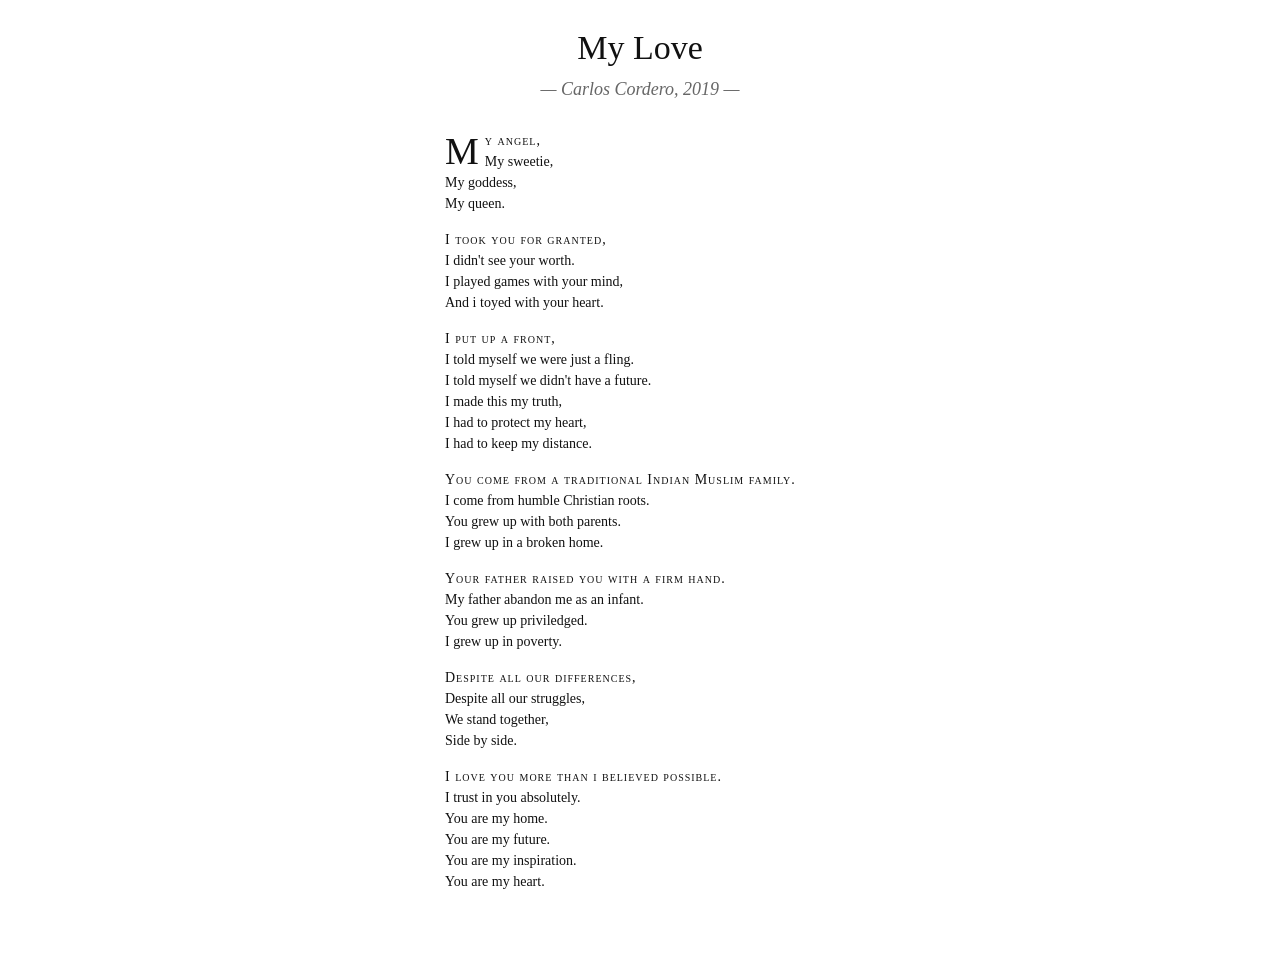
==== index.html @ 3ec83e53 "Update index.html" ====
<html>
<link rel="stylesheet" type="text/css" href="stylesheet.css">
<title>A Love Letter to My Angel</title>
</head>

<body>
<div id="poem">
<h1>My Love</h1>
<h2>Carlos Cordero, 2019</h2>

<p>My angel,<br />
My sweetie,<br />
My goddess,<br />
My queen.</p>

<p>I took you for granted,<br />
I didn't see your worth.<br />
I played games with your mind,<br />
And i toyed with your heart.</p>

<p>I put up a front,<br />
I told myself we were just a fling.<br />
I told myself we didn't have a future.<br />
I made this my truth,<br />
I had to protect my heart,<br />
I had to keep my distance.</p>

<p>You come from a traditional Indian Muslim family.<br />
I come from humble Christian roots.<br />
You grew up with both parents.<br />
I grew up in a broken home.</p>

<p>Your father raised you with a firm hand.<br />
My father abandon me as an infant.<br />
You grew up priviledged.<br />
I grew up in poverty.</p>

<p>Despite all our differences,<br />
Despite all our struggles,<br />
We stand together, <br />
Side by side.</p>

<p>I love you more than i believed possible.<br />
I trust in you absolutely.<br />
You are my home.<br />
You are my future.<br />
You are my inspiration.<br />
You are my heart.</p>
</div>
</body>
</html>
---- stylesheet.css ----
body {
	background: #FFF;
	color: #111;
	font: 14px Baskerville, "Palatino Linotype", "Times New Roman", Times, serif;
	text-align: center;
	}
	
	div, h1, h2, p {
		margin: 0;
		padding: 0;
		}
	
		#poem { 
			margin: auto;
			padding: 20px 0;
			text-align: left;
			width: 390px;
			}
		
			h1, h2 {
				font-weight: normal;
				text-align: center;
				}
				
			h1 {
				font-size: 34px;
				line-height: 1.2;
				margin-bottom: 10px;
				}
			
			h2 {
				color: #666;
				font-size: 18px;
				font-style: italic;
				margin-bottom: 30px;
				}
				
			p {
				line-height: 1.5;
				margin-bottom: 15px;
				}
			
			/* The magic of selectors begins... */
			
			h2:before {
				content: '— ';
				}
			
			h2:after {
				content: ' —';
				}
			
			#poem h2 + p:first-letter {
					float: left;
					font-size: 38px;
					line-height: 1;
					margin: 2px 5px 0 0;
				}
				
			#poem p:first-line {
				font-variant: small-caps;
				letter-spacing: 1px;
				}
			
			#poem p:last-child {
				margin-bottom: 30px;
				padding-bottom: 30px;
				}
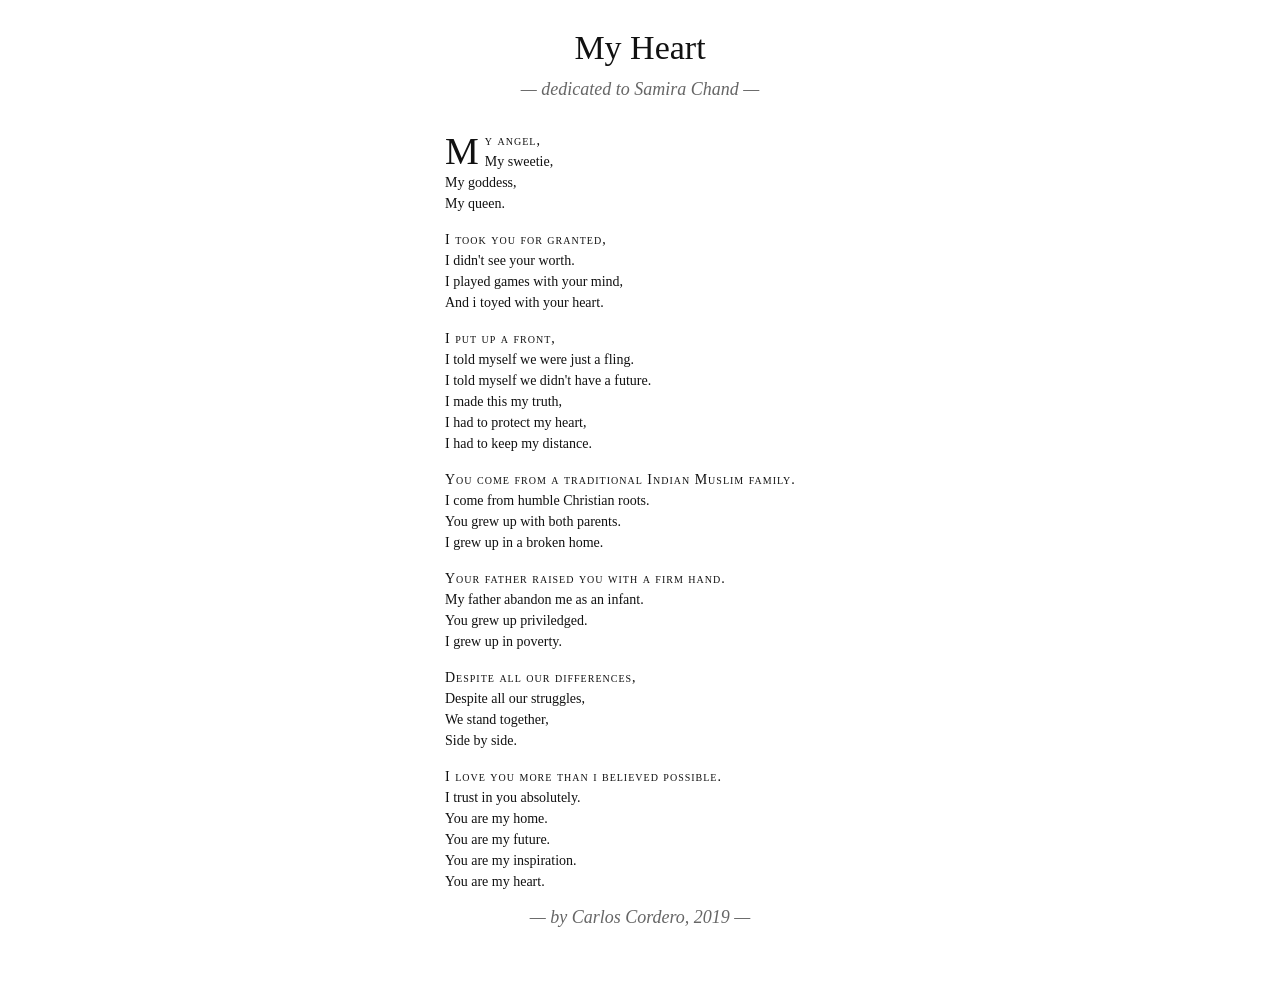
==== commit 083508f7: "Add files via upload" ====
--- a/index.html
+++ b/index.html
@@ -1,12 +1,19 @@
-<html>
+
+<!DOCTYPE html PUBLIC "-//W3C//DTD XHTML 1.0 Strict//EN" "http://www.w3.org/TR/xhtml1/DTD/xhtml1-strict.dtd">
+<html xmlns="http://www.w3.org/1999/xhtml">
+<head>
+
+	<meta http-equiv="Content-Type" content="text/html; charset=UTF-8" />
+	<title>A Love Letter to My Angel</title>
 <link rel="stylesheet" type="text/css" href="stylesheet.css">
-<title>A Love Letter to My Angel</title>
+
+
 </head>
 
 <body>
 <div id="poem">
-<h1>My Love</h1>
-<h2>Carlos Cordero, 2019</h2>
+<h1>My Heart</h1>
+<h2>dedicated to Samira Chand</h2>
 
 <p>My angel,<br />
 My sweetie,<br />
@@ -46,6 +53,7 @@
 You are my future.<br />
 You are my inspiration.<br />
 You are my heart.</p>
+<h2>by Carlos Cordero, 2019</h2>
 </div>
 </body>
 </html>
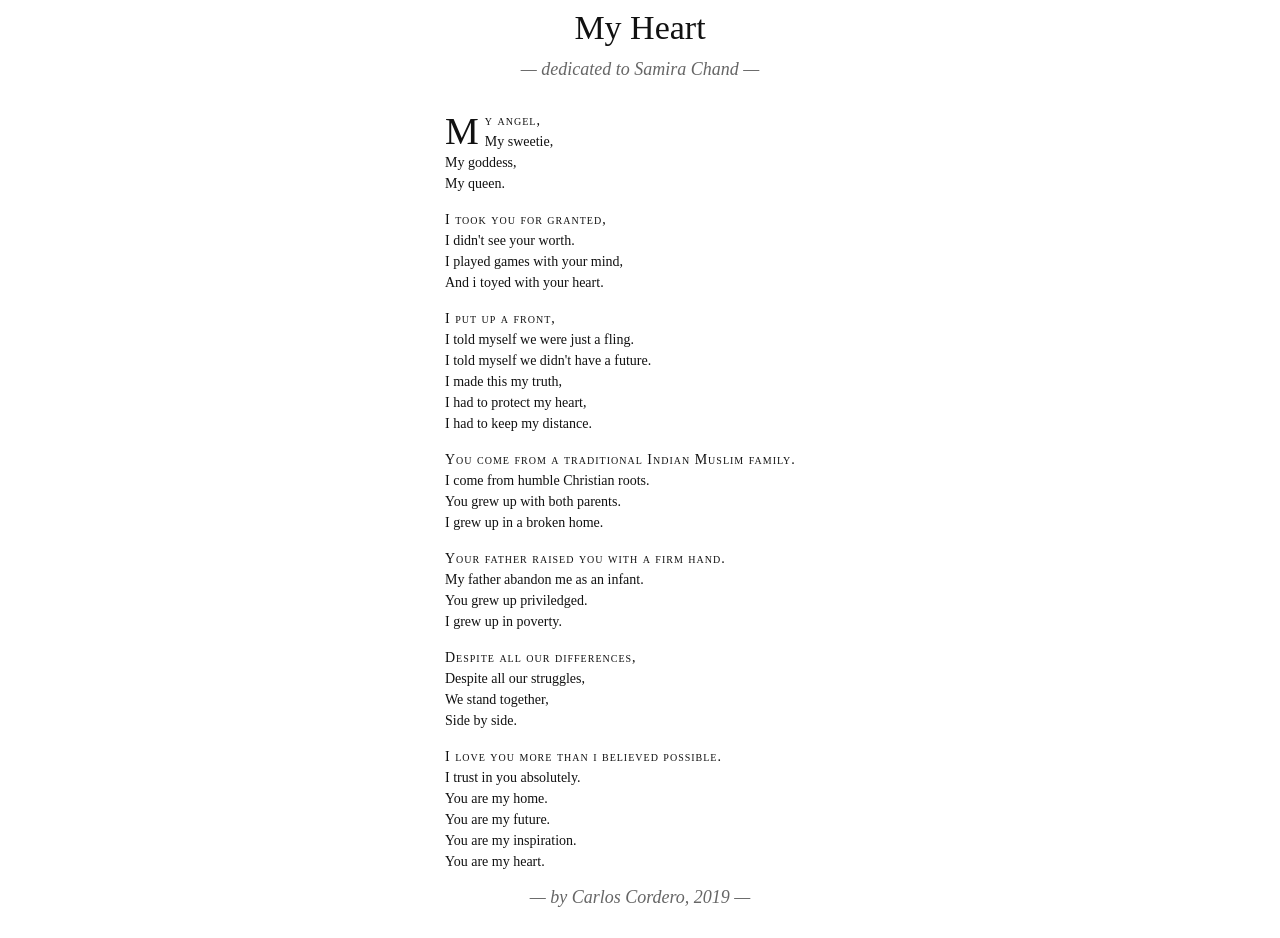
==== commit 82751765: "Update index.html" ====
--- a/index.html
+++ b/index.html
@@ -1,9 +1,8 @@
 
-<!DOCTYPE html PUBLIC "-//W3C//DTD XHTML 1.0 Strict//EN" "http://www.w3.org/TR/xhtml1/DTD/xhtml1-strict.dtd">
-<html xmlns="http://www.w3.org/1999/xhtml">
+<!DOCTYPE html>
 <head>
 
-	<meta http-equiv="Content-Type" content="text/html; charset=UTF-8" />
+	
 	<title>A Love Letter to My Angel</title>
 <link rel="stylesheet" type="text/css" href="stylesheet.css">
 
--- a/stylesheet.css
+++ b/stylesheet.css
@@ -12,7 +12,7 @@
 	
 		#poem { 
 			margin: auto;
-			padding: 20px 0;
+			padding: 0px 0;
 			text-align: left;
 			width: 390px;
 			}
@@ -65,4 +65,4 @@
 			#poem p:last-child {
 				margin-bottom: 30px;
 				padding-bottom: 30px;
-				}+				}
